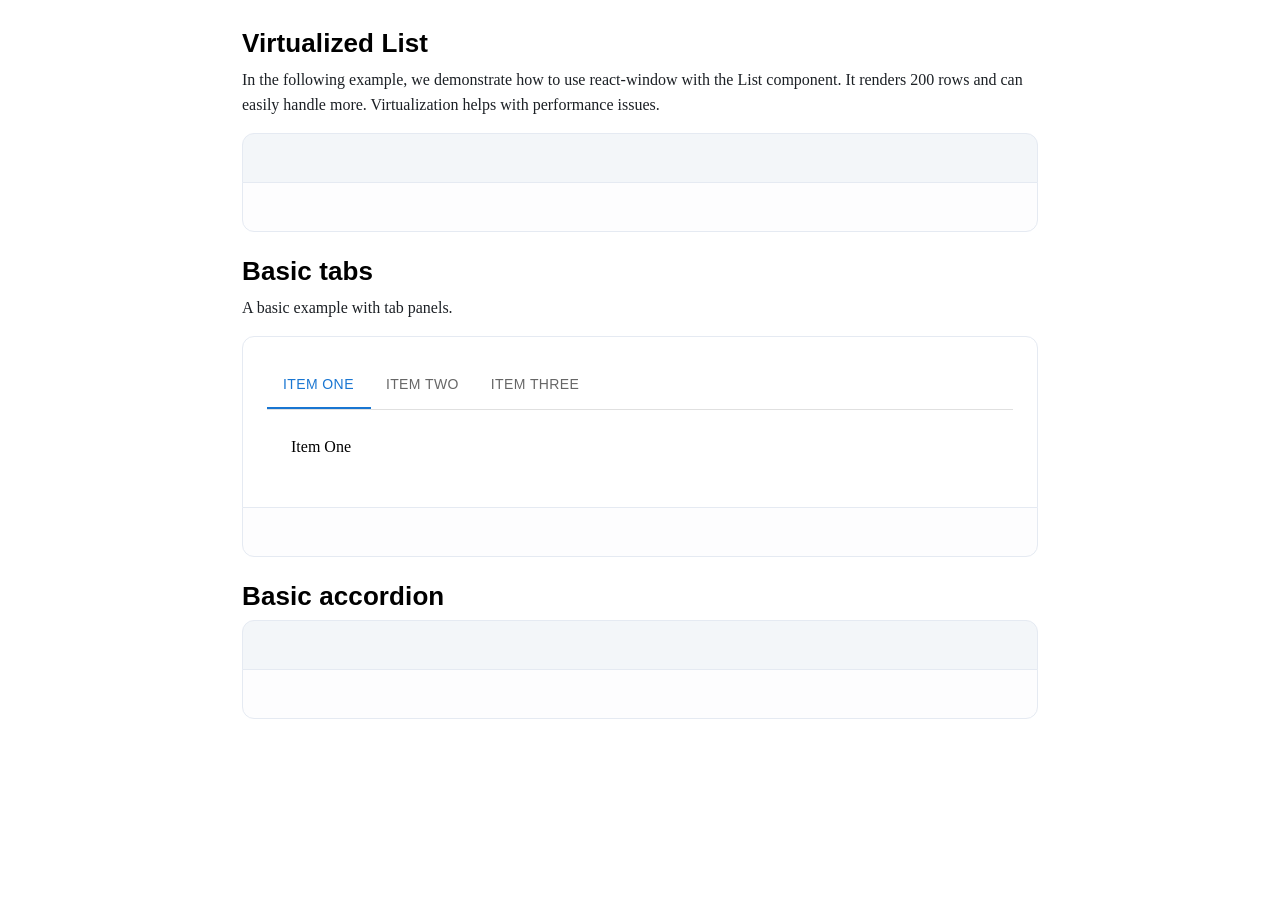
==== index.html @ a3762637 "v2/feat : Basic Tabs 개발" ====
<!DOCTYPE html>
<html>
  <head>
    <meta charset="UTF-8" />
    <meta name="viewport" content="width=device-width, initial-scale=1.0" />
    <title>MUI Clone</title>
    <link rel="stylesheet" href="./css/style.css" />
  </head>
  <body>
    <div class="layout">
      <!-- Virtualized List -->
      <div class="component-wrapper">
        <div class="component-header">
          <h2>Virtualized List</h2>
          <p>
            In the following example, we demonstrate how to use react-window
            with the List component. It renders 200 rows and can easily handle
            more. Virtualization helps with performance issues.
          </p>
        </div>
        <div class="component-contents"></div>
        <div class="component-footer"></div>
      </div>

      <!-- Basic Tabs -->
      <div class="component-wrapper" id="tabs">
        <div class="component-header">
          <h2>Basic tabs</h2>
          <p>A basic example with tab panels.</p>
        </div>
        <div class="component-contents">
          <div class="tab-wrapper">
            <div class="tab-header">
              <div class="tab-list" role="tab-list">
                <button
                  type="button"
                  class="tab selected-tab"
                  role="tab"
                  aria-selected="false"
                  id="tab-1"
                  aria-controls="tabpanel-1"
                >
                  Item One
                </button>
                <button
                  type="button"
                  class="tab"
                  role="tab"
                  aria-selected="false"
                  id="tab-2"
                  aria-controls="tabpanel-2"
                >
                  Item Two
                </button>
                <button
                  type="button"
                  class="tab"
                  role="tab"
                  aria-selected="false"
                  id="tab-3"
                  aria-controls="tabpanel-3"
                >
                  Item Three
                </button>
              </div>
              <span class="selected-underline" id="selected-underline"></span>
            </div>
            <div class="tabpanel-wrapper">
              <div class="tabpanel" id="tabpanel-1">
                <p>Item One</p>
              </div>
              <div class="tabpanel" id="tabpanel-2" hidden>
                <p>Item Two</p>
              </div>
              <div class="tabpanel" id="tabpanel-3" hidden>
                <p>Item Three</p>
              </div>
            </div>
          </div>
        </div>
        <div class="component-footer"></div>
      </div>

      <!-- Accordion -->
      <div class="component-wrapper">
        <div class="component-header">
          <h2>Basic accordion</h2>
        </div>
        <div class="component-contents"></div>
        <div class="component-footer"></div>
      </div>
    </div>
  </body>

  <script src="js/tab.js"></script>
  <script src="js/index.js"></script>
</html>
---- css/style.css ----
html,
body {
  padding: 0;
  margin: 0;
  width: 100%;
  height: auto;
}

.layout {
  width: auto;
  height: auto;
  display: grid;
  padding: 24px 242px;
  gap: 20px;
}

@media (max-width: 1200px) {
  .layout {
    padding: 24px 24px;
  }
}
.component-wrapper {
  line-height: 1.5625;
}

.component-header h2 {
  margin: 0;
  font-size: 1.625rem;
  line-height: 1.5;
  letter-spacing: 0.1px;
  font-weight: 600;
  margin: 0 0 4px;
  font-family: "General Sans", -apple-system, BlinkMacSystemFont, "Segoe UI", Roboto, "Helvetica Neue", Arial, sans-serif, "Apple Color Emoji", "Segoe UI Emoji", "Segoe UI Symbol";
}
.component-header p {
  margin: 0;
  color: #1c2025;
  margin-bottom: 16px;
}

.component-contents {
  position: relative;
  margin: auto;
  border-radius: 12px 12px 0 0;
  display: flex;
  justify-content: center;
  padding: 24px;
  background-color: #f3f6f9;
  border: 1px solid #e5eaf2;
}

.component-footer {
  border: 1px solid #e5eaf2;
  background-color: rgba(243, 246, 249, 0.2);
  border-radius: 0 0 12px 12px;
  margin-top: -1px;
  padding: 4px 8px;
  height: 40px;
}

#tabs .component-contents {
  background-color: white;
  justify-content: flex-start;
}
#tabs .tab-wrapper {
  width: 100%;
}
#tabs .tab-header {
  position: relative;
  display: inline-block;
  flex: 1 1 auto;
  white-space: nowrap;
  width: 100%;
  border-bottom: 1px solid;
  border-color: rgba(0, 0, 0, 0.12);
}
#tabs .tab-list {
  display: flex;
}
#tabs .tab {
  display: inline-flex;
  align-items: center;
  justify-content: center;
  box-sizing: border-box;
  outline: none;
  border: 0;
  margin: 0;
  border-radius: 0;
  background-color: transparent;
  -webkit-user-select: none;
     -moz-user-select: none;
          user-select: none;
  max-width: 360px;
  min-width: 90px;
  position: relative;
  min-height: 48px;
  padding: 12px 16px;
  text-align: center;
  overflow: hidden;
  white-space: normal;
  font-family: "General Sans", -apple-system, BlinkMacSystemFont, "Segoe UI", Roboto, "Helvetica Neue", Arial, sans-serif, "Apple Color Emoji", "Segoe UI Emoji", "Segoe UI Symbol";
  font-weight: 500;
  font-size: 0.875rem;
  line-height: 1.25;
  letter-spacing: 0.02857em;
  white-space: normal;
  text-transform: uppercase;
  flex-direction: column;
  flex-shrink: 0;
  color: rgba(0, 0, 0, 0.6);
  cursor: pointer;
}
#tabs .tab.selected-tab {
  color: #1976d2;
}
#tabs .selected-underline {
  position: absolute;
  height: 2px;
  bottom: 0;
  width: 100%;
  transition: all 300ms cubic-bezier(0.4, 0, 0.2, 1) 0ms;
  background-color: #1976d2;
  left: 0;
  width: 104px;
}
#tabs .tabpanel-wrapper .tabpanel {
  padding: 24px;
}
#tabs .tabpanel-wrapper p {
  margin: 0;
  padding: 0;
}/*# sourceMappingURL=style.css.map */
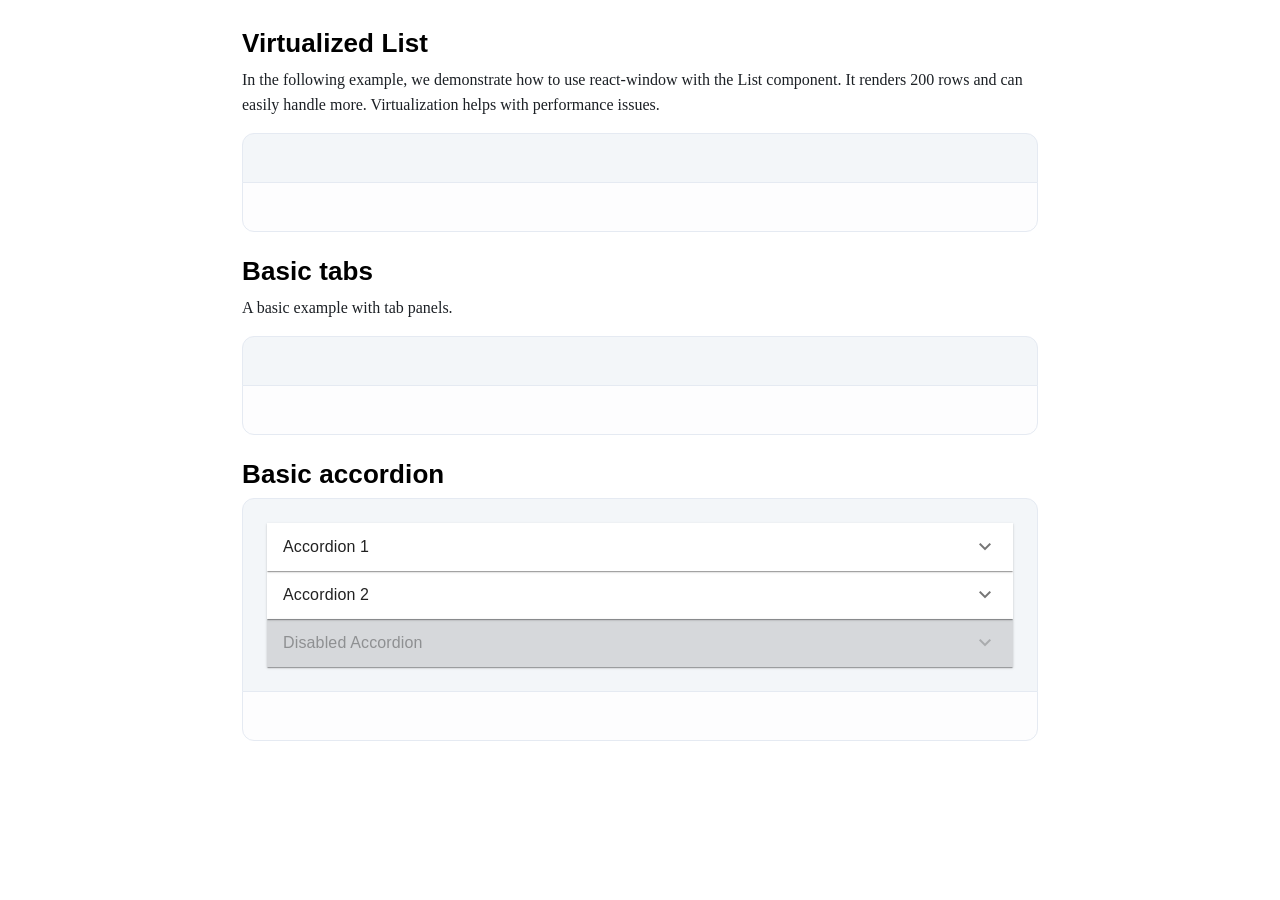
==== commit ef26df9e: "v2/feat : Basic Accordion UI 개발" ====
--- a/index.html
+++ b/index.html
@@ -5,6 +5,10 @@
     <meta name="viewport" content="width=device-width, initial-scale=1.0" />
     <title>MUI Clone</title>
     <link rel="stylesheet" href="./css/style.css" />
+    <link
+      rel="stylesheet"
+      href="https://fonts.googleapis.com/css2?family=Material+Symbols+Outlined:opsz,wght,FILL,GRAD@24,400,0,0"
+    />
   </head>
   <body>
     <div class="layout">
@@ -23,61 +27,12 @@
       </div>
 
       <!-- Basic Tabs -->
-      <div class="component-wrapper" id="tabs">
+      <div class="component-wrapper">
         <div class="component-header">
           <h2>Basic tabs</h2>
           <p>A basic example with tab panels.</p>
         </div>
-        <div class="component-contents">
-          <div class="tab-wrapper">
-            <div class="tab-header">
-              <div class="tab-list" role="tab-list">
-                <button
-                  type="button"
-                  class="tab selected-tab"
-                  role="tab"
-                  aria-selected="false"
-                  id="tab-1"
-                  aria-controls="tabpanel-1"
-                >
-                  Item One
-                </button>
-                <button
-                  type="button"
-                  class="tab"
-                  role="tab"
-                  aria-selected="false"
-                  id="tab-2"
-                  aria-controls="tabpanel-2"
-                >
-                  Item Two
-                </button>
-                <button
-                  type="button"
-                  class="tab"
-                  role="tab"
-                  aria-selected="false"
-                  id="tab-3"
-                  aria-controls="tabpanel-3"
-                >
-                  Item Three
-                </button>
-              </div>
-              <span class="selected-underline" id="selected-underline"></span>
-            </div>
-            <div class="tabpanel-wrapper">
-              <div class="tabpanel" id="tabpanel-1">
-                <p>Item One</p>
-              </div>
-              <div class="tabpanel" id="tabpanel-2" hidden>
-                <p>Item Two</p>
-              </div>
-              <div class="tabpanel" id="tabpanel-3" hidden>
-                <p>Item Three</p>
-              </div>
-            </div>
-          </div>
-        </div>
+        <div class="component-contents"></div>
         <div class="component-footer"></div>
       </div>
 
@@ -86,12 +41,93 @@
         <div class="component-header">
           <h2>Basic accordion</h2>
         </div>
-        <div class="component-contents"></div>
+        <div class="component-contents">
+          <div class="accordion-wrapper">
+            <!-- Accordion 1 -->
+            <div class="accordion-component">
+              <div
+                class="accordion-button"
+                aria-expanded="false"
+                role="button"
+                id="accordion-button"
+                onclick="toggleAccordion(event)"
+              >
+                <div class="accordion-name">
+                  <p>Accordion 1</p>
+                </div>
+                <div class="icon-wrapper">
+                  <span class="material-symbols-outlined"> expand_more </span>
+                </div>
+              </div>
+              <div class="accordion-panel">
+                <div>
+                  <div class="accordion-panel-text">
+                    Lorem ipsum dolor sit amet, consectetur adipiscing elit.
+                    Suspendisse malesuada lacus ex, sit amet blandit leo
+                    lobortis eget.
+                  </div>
+                </div>
+              </div>
+            </div>
+            <!-- Accordion 2 -->
+            <div class="accordion-component">
+              <div
+                class="accordion-button"
+                aria-expanded="false"
+                role="button"
+                id="accordion-button"
+                onclick="toggleAccordion(event)"
+              >
+                <div class="accordion-name">
+                  <p>Accordion 2</p>
+                </div>
+                <div class="icon-wrapper">
+                  <span class="material-symbols-outlined"> expand_more </span>
+                </div>
+              </div>
+              <div class="accordion-panel">
+                <div>
+                  <div class="accordion-panel-text">
+                    Lorem ipsum dolor sit amet, consectetur adipiscing elit.
+                    Suspendisse malesuada lacus ex, sit amet blandit leo
+                    lobortis eget.
+                  </div>
+                </div>
+              </div>
+            </div>
+            <!-- Accordion 3 -->
+            <div class="accordion-component disabled">
+              <div
+                class="accordion-button disabled"
+                aria-expanded="false"
+                role="button"
+                id="accordion-button"
+                onclick="toggleAccordion(event)"
+              >
+                <div class="accordion-name">
+                  <p>Disabled Accordion</p>
+                </div>
+                <div class="icon-wrapper">
+                  <span class="material-symbols-outlined"> expand_more </span>
+                </div>
+              </div>
+              <div class="accordion-panel">
+                <div>
+                  <div class="accordion-panel-text">
+                    Lorem ipsum dolor sit amet, consectetur adipiscing elit.
+                    Suspendisse malesuada lacus ex, sit amet blandit leo
+                    lobortis eget.
+                  </div>
+                </div>
+              </div>
+            </div>
+          </div>
+        </div>
         <div class="component-footer"></div>
       </div>
     </div>
   </body>
 
-  <script src="js/tab.js"></script>
   <script src="js/index.js"></script>
+  <script src="js/accordion.js"></script>
 </html>
--- a/css/style.css
+++ b/css/style.css
@@ -58,75 +58,98 @@
   height: 40px;
 }
 
-#tabs .component-contents {
-  background-color: white;
-  justify-content: flex-start;
-}
-#tabs .tab-wrapper {
+.accordion-wrapper {
   width: 100%;
 }
-#tabs .tab-header {
+
+.accordion-component {
+  background-color: #fff;
+  color: rgba(0, 0, 0, 0.87);
+  box-shadow: 0px 2px 1px -1px rgba(0, 0, 0, 0.2), 0px 1px 1px 0px rgba(0, 0, 0, 0.14), 0px 1px 3px 0px rgba(0, 0, 0, 0.12);
   position: relative;
-  display: inline-block;
-  flex: 1 1 auto;
-  white-space: nowrap;
-  width: 100%;
-  border-bottom: 1px solid;
-  border-color: rgba(0, 0, 0, 0.12);
+  transition: margin 150ms cubic-bezier(0.4, 0, 0.2, 1) 0ms;
+  overflow-anchor: none;
+  border-radius: 0;
 }
-#tabs .tab-list {
-  display: flex;
+.accordion-component:first-of-type {
+  z-index: 100;
 }
-#tabs .tab {
-  display: inline-flex;
+.accordion-component.is-opened {
+  margin: 16px 0;
+}
+.accordion-component.is-opened:first-of-type {
+  margin-top: 0;
+}
+.accordion-component.is-opened .accordion-button {
+  min-height: 64px;
+}
+.accordion-component.is-opened .accordion-panel {
+  grid-template-rows: 1fr;
+}
+.accordion-component.is-opened .icon-wrapper {
+  transform: rotate(180deg);
+}
+.accordion-component.disabled {
+  background-color: rgba(0, 0, 0, 0.12);
+}
+.accordion-component .accordion-button {
   align-items: center;
   justify-content: center;
   box-sizing: border-box;
-  outline: none;
-  border: 0;
-  margin: 0;
-  border-radius: 0;
   background-color: transparent;
+  min-height: 46px;
+  cursor: pointer;
   -webkit-user-select: none;
      -moz-user-select: none;
           user-select: none;
-  max-width: 360px;
-  min-width: 90px;
-  position: relative;
-  min-height: 48px;
-  padding: 12px 16px;
-  text-align: center;
+  color: inhref;
+  text-decoration: none;
+  display: flex;
+  padding: 0px 16px;
+  transition: min-height 150ms cubic-bezier(0.4, 0, 0.2, 1) 0ms, background-color 150ms cubic-bezier(0.4, 0, 0.2, 1) 0ms;
+}
+.accordion-component .accordion-button:first-of-type {
+  border-top-left-radius: 4px;
+  border-top-right-radius: 4px;
+}
+.accordion-component .accordion-button:last-of-type {
+  border-bottom-left-radius: 4px;
+  border-bottom-right-radius: 4px;
+}
+.accordion-component .accordion-button.disabled {
+  pointer-events: none;
+  cursor: default;
+  opacity: 0.38;
+}
+.accordion-component .accordion-name {
+  display: flex;
+  flex-grow: 1;
+  margin: 12px 0;
+  transition: margin 150ms cubic-bezier(0.4, 0, 0.2, 1) 0ms;
+}
+.accordion-component p {
+  margin: 0;
+  font-family: "Roboto", "Helvetica", "Arial", sans-serif;
+  font-weight: 400;
+  font-size: 1rem;
+  line-height: 1.5;
+  letter-spacing: 0.00938em;
+}
+.accordion-component .icon-wrapper {
+  display: flex;
+  color: rgba(0, 0, 0, 0.54);
+  transform: rotate(0deg);
+  font-size: 15rem;
+  transition: transform 150ms cubic-bezier(0.4, 0, 0.2, 1) 0ms;
+}
+.accordion-component .accordion-panel {
+  display: grid;
+  grid-template-rows: 0fr;
+  transition: grid-template-rows 300ms;
+}
+.accordion-component .accordion-panel > div {
   overflow: hidden;
-  white-space: normal;
-  font-family: "General Sans", -apple-system, BlinkMacSystemFont, "Segoe UI", Roboto, "Helvetica Neue", Arial, sans-serif, "Apple Color Emoji", "Segoe UI Emoji", "Segoe UI Symbol";
-  font-weight: 500;
-  font-size: 0.875rem;
-  line-height: 1.25;
-  letter-spacing: 0.02857em;
-  white-space: normal;
-  text-transform: uppercase;
-  flex-direction: column;
-  flex-shrink: 0;
-  color: rgba(0, 0, 0, 0.6);
-  cursor: pointer;
 }
-#tabs .tab.selected-tab {
-  color: #1976d2;
-}
-#tabs .selected-underline {
-  position: absolute;
-  height: 2px;
-  bottom: 0;
-  width: 100%;
-  transition: all 300ms cubic-bezier(0.4, 0, 0.2, 1) 0ms;
-  background-color: #1976d2;
-  left: 0;
-  width: 104px;
-}
-#tabs .tabpanel-wrapper .tabpanel {
-  padding: 24px;
-}
-#tabs .tabpanel-wrapper p {
-  margin: 0;
-  padding: 0;
+.accordion-component .accordion-panel .accordion-panel-text {
+  padding: 8px 16px 16px;
 }/*# sourceMappingURL=style.css.map */
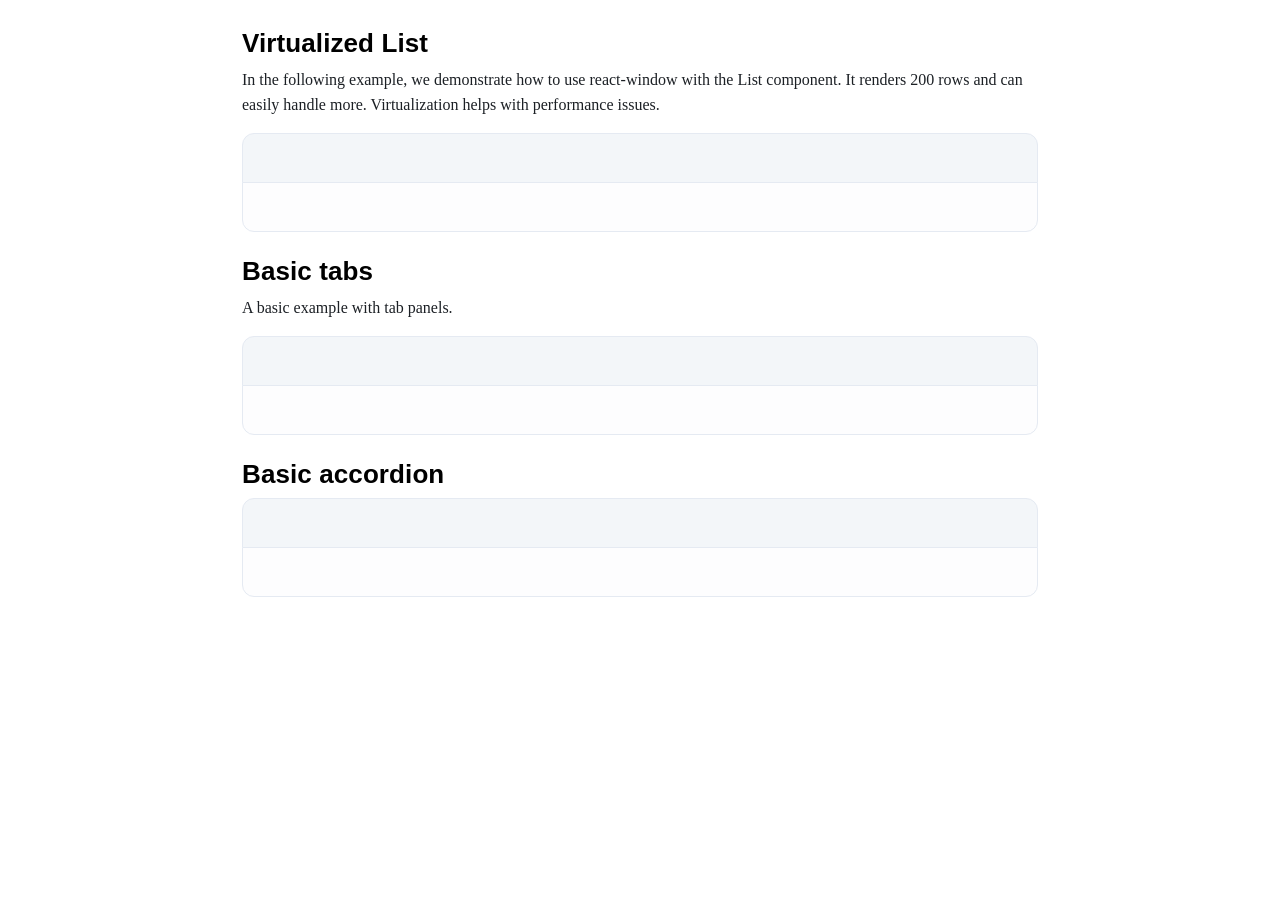
==== commit 7264a265: "v2/chore : normalize css 적용" ====
--- a/index.html
+++ b/index.html
@@ -4,11 +4,8 @@
     <meta charset="UTF-8" />
     <meta name="viewport" content="width=device-width, initial-scale=1.0" />
     <title>MUI Clone</title>
+    <link rel="stylesheet" href="./css/normalize.css" />
     <link rel="stylesheet" href="./css/style.css" />
-    <link
-      rel="stylesheet"
-      href="https://fonts.googleapis.com/css2?family=Material+Symbols+Outlined:opsz,wght,FILL,GRAD@24,400,0,0"
-    />
   </head>
   <body>
     <div class="layout">
@@ -41,93 +38,11 @@
         <div class="component-header">
           <h2>Basic accordion</h2>
         </div>
-        <div class="component-contents">
-          <div class="accordion-wrapper">
-            <!-- Accordion 1 -->
-            <div class="accordion-component">
-              <div
-                class="accordion-button"
-                aria-expanded="false"
-                role="button"
-                id="accordion-button"
-                onclick="toggleAccordion(event)"
-              >
-                <div class="accordion-name">
-                  <p>Accordion 1</p>
-                </div>
-                <div class="icon-wrapper">
-                  <span class="material-symbols-outlined"> expand_more </span>
-                </div>
-              </div>
-              <div class="accordion-panel">
-                <div>
-                  <div class="accordion-panel-text">
-                    Lorem ipsum dolor sit amet, consectetur adipiscing elit.
-                    Suspendisse malesuada lacus ex, sit amet blandit leo
-                    lobortis eget.
-                  </div>
-                </div>
-              </div>
-            </div>
-            <!-- Accordion 2 -->
-            <div class="accordion-component">
-              <div
-                class="accordion-button"
-                aria-expanded="false"
-                role="button"
-                id="accordion-button"
-                onclick="toggleAccordion(event)"
-              >
-                <div class="accordion-name">
-                  <p>Accordion 2</p>
-                </div>
-                <div class="icon-wrapper">
-                  <span class="material-symbols-outlined"> expand_more </span>
-                </div>
-              </div>
-              <div class="accordion-panel">
-                <div>
-                  <div class="accordion-panel-text">
-                    Lorem ipsum dolor sit amet, consectetur adipiscing elit.
-                    Suspendisse malesuada lacus ex, sit amet blandit leo
-                    lobortis eget.
-                  </div>
-                </div>
-              </div>
-            </div>
-            <!-- Accordion 3 -->
-            <div class="accordion-component disabled">
-              <div
-                class="accordion-button disabled"
-                aria-expanded="false"
-                role="button"
-                id="accordion-button"
-                onclick="toggleAccordion(event)"
-              >
-                <div class="accordion-name">
-                  <p>Disabled Accordion</p>
-                </div>
-                <div class="icon-wrapper">
-                  <span class="material-symbols-outlined"> expand_more </span>
-                </div>
-              </div>
-              <div class="accordion-panel">
-                <div>
-                  <div class="accordion-panel-text">
-                    Lorem ipsum dolor sit amet, consectetur adipiscing elit.
-                    Suspendisse malesuada lacus ex, sit amet blandit leo
-                    lobortis eget.
-                  </div>
-                </div>
-              </div>
-            </div>
-          </div>
-        </div>
+        <div class="component-contents"></div>
         <div class="component-footer"></div>
       </div>
     </div>
   </body>
 
   <script src="js/index.js"></script>
-  <script src="js/accordion.js"></script>
 </html>
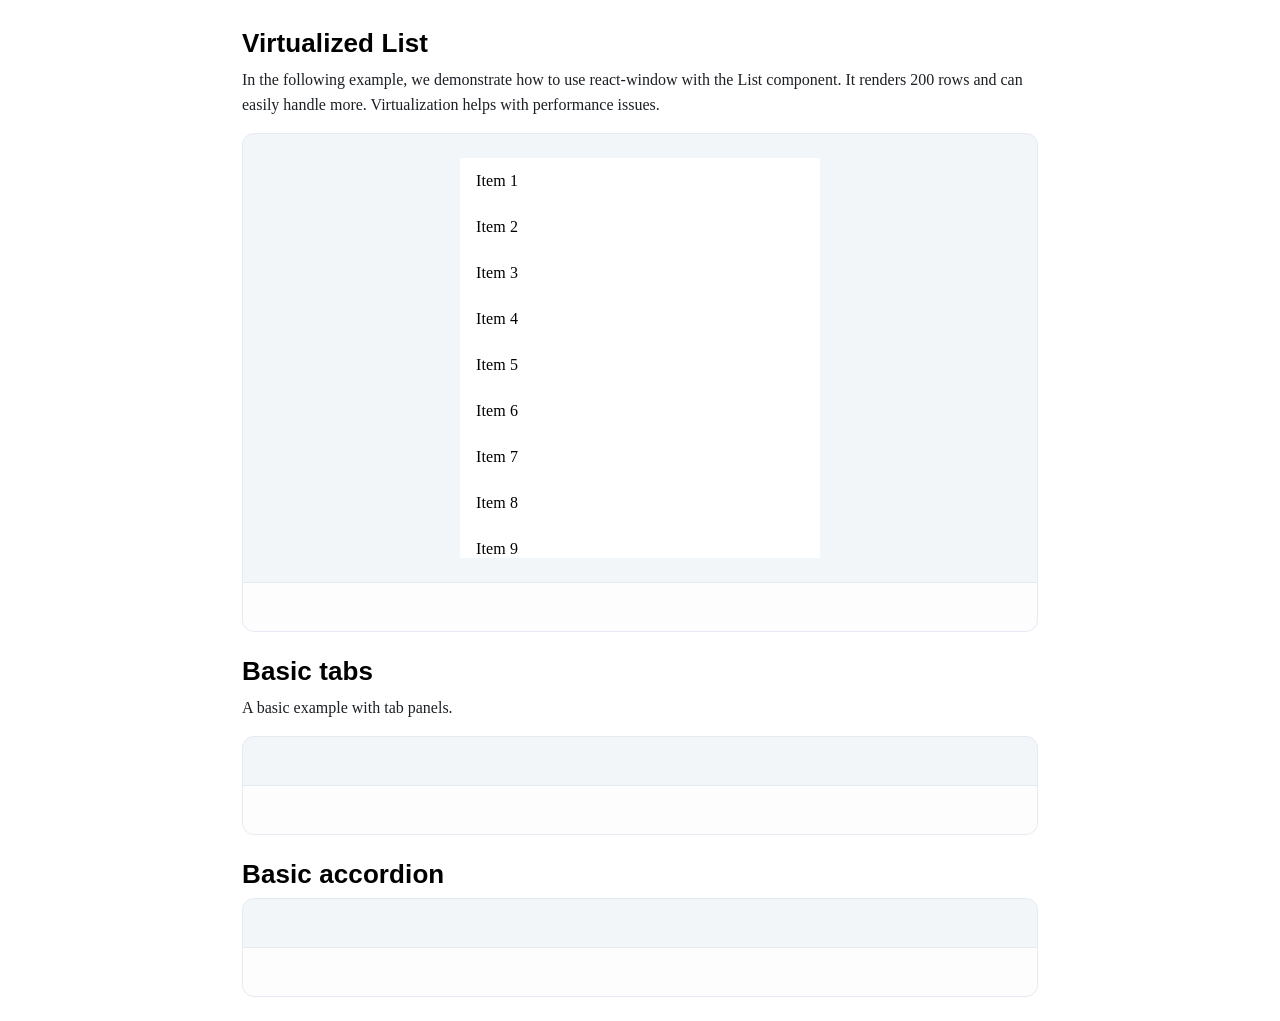
==== commit 4cdd7500: "Merge branch 'v2/feature/virtualized-list' into develop" ====
--- a/index.html
+++ b/index.html
@@ -19,7 +19,11 @@
             more. Virtualization helps with performance issues.
           </p>
         </div>
-        <div class="component-contents"></div>
+        <div class="component-contents">
+          <div class="list-wrapper">
+            <div class="list-component"></div>
+          </div>
+        </div>
         <div class="component-footer"></div>
       </div>
 
@@ -45,4 +49,5 @@
   </body>
 
   <script src="js/index.js"></script>
+  <script src="js/list.js"></script>
 </html>
--- a/css/style.css
+++ b/css/style.css
@@ -48,6 +48,50 @@
   background-color: #f3f6f9;
   border: 1px solid #e5eaf2;
 }
+.component-contents .list-wrapper {
+  width: 100%;
+  height: 400px;
+  max-width: 360px;
+  overflow-y: auto;
+  overflow-x: hidden;
+  background-color: #fff;
+}
+.component-contents .list-component {
+  position: relative;
+  width: auto;
+  height: 9200px;
+}
+.component-contents .list-component .list-row-wrapper {
+  position: absolute;
+  left: 0px;
+  top: 0px;
+  height: 46px;
+  width: 100%;
+  cursor: pointer;
+  -webkit-user-select: none;
+     -moz-user-select: none;
+          user-select: none;
+}
+.component-contents .list-component .list-row {
+  position: relative;
+  width: auto;
+  height: 46px;
+  margin: 0;
+  font-weight: 400;
+  font-size: 1rem;
+  line-height: 1.5;
+  display: flex;
+  flex-direction: column;
+  justify-content: center;
+  padding-left: 16px;
+  padding-right: 16px;
+  letter-spacing: 0.00938em;
+  z-index: 100;
+  opacity: 100%;
+}
+.component-contents .list-component .list-row:hover {
+  background-color: #f4f4f4;
+}
 
 .component-footer {
   border: 1px solid #e5eaf2;
@@ -58,98 +102,26 @@
   height: 40px;
 }
 
-.accordion-wrapper {
-  width: 100%;
+@keyframes materialRipple {
+  0% {
+    transform: translate(-50%, -50%) scale(1);
+  }
+  100% {
+    transform: translate(-50%, -50%) scale(var(--material-scale));
+    opacity: 0%;
+  }
+}
+.material-ripple {
+  position: relative;
+  overflow: hidden;
+  color: #000;
+  text-decoration: none;
 }
 
-.accordion-component {
-  background-color: #fff;
-  color: rgba(0, 0, 0, 0.87);
-  box-shadow: 0px 2px 1px -1px rgba(0, 0, 0, 0.2), 0px 1px 1px 0px rgba(0, 0, 0, 0.14), 0px 1px 3px 0px rgba(0, 0, 0, 0.12);
-  position: relative;
-  transition: margin 150ms cubic-bezier(0.4, 0, 0.2, 1) 0ms;
-  overflow-anchor: none;
-  border-radius: 0;
-}
-.accordion-component:first-of-type {
-  z-index: 100;
-}
-.accordion-component.is-opened {
-  margin: 16px 0;
-}
-.accordion-component.is-opened:first-of-type {
-  margin-top: 0;
-}
-.accordion-component.is-opened .accordion-button {
-  min-height: 64px;
-}
-.accordion-component.is-opened .accordion-panel {
-  grid-template-rows: 1fr;
-}
-.accordion-component.is-opened .icon-wrapper {
-  transform: rotate(180deg);
-}
-.accordion-component.disabled {
-  background-color: rgba(0, 0, 0, 0.12);
-}
-.accordion-component .accordion-button {
-  align-items: center;
-  justify-content: center;
-  box-sizing: border-box;
-  background-color: transparent;
-  min-height: 46px;
-  cursor: pointer;
-  -webkit-user-select: none;
-     -moz-user-select: none;
-          user-select: none;
-  color: inhref;
-  text-decoration: none;
-  display: flex;
-  padding: 0px 16px;
-  transition: min-height 150ms cubic-bezier(0.4, 0, 0.2, 1) 0ms, background-color 150ms cubic-bezier(0.4, 0, 0.2, 1) 0ms;
-}
-.accordion-component .accordion-button:first-of-type {
-  border-top-left-radius: 4px;
-  border-top-right-radius: 4px;
-}
-.accordion-component .accordion-button:last-of-type {
-  border-bottom-left-radius: 4px;
-  border-bottom-right-radius: 4px;
-}
-.accordion-component .accordion-button.disabled {
-  pointer-events: none;
-  cursor: default;
-  opacity: 0.38;
-}
-.accordion-component .accordion-name {
-  display: flex;
-  flex-grow: 1;
-  margin: 12px 0;
-  transition: margin 150ms cubic-bezier(0.4, 0, 0.2, 1) 0ms;
-}
-.accordion-component p {
-  margin: 0;
-  font-family: "Roboto", "Helvetica", "Arial", sans-serif;
-  font-weight: 400;
-  font-size: 1rem;
-  line-height: 1.5;
-  letter-spacing: 0.00938em;
-}
-.accordion-component .icon-wrapper {
-  display: flex;
-  color: rgba(0, 0, 0, 0.54);
-  transform: rotate(0deg);
-  font-size: 15rem;
-  transition: transform 150ms cubic-bezier(0.4, 0, 0.2, 1) 0ms;
-}
-.accordion-component .accordion-panel {
-  display: grid;
-  grid-template-rows: 0fr;
-  transition: grid-template-rows 300ms;
-}
-.accordion-component .accordion-panel > div {
-  overflow: hidden;
-}
-.accordion-component .accordion-panel .accordion-panel-text {
-  padding: 8px 16px 16px;
+.material-ripple .animate {
+  width: 2px;
+  height: 2px;
+  position: absolute;
+  border-radius: 50%;
+  animation: materialRipple 0.5s linear;
 }/*# sourceMappingURL=style.css.map */
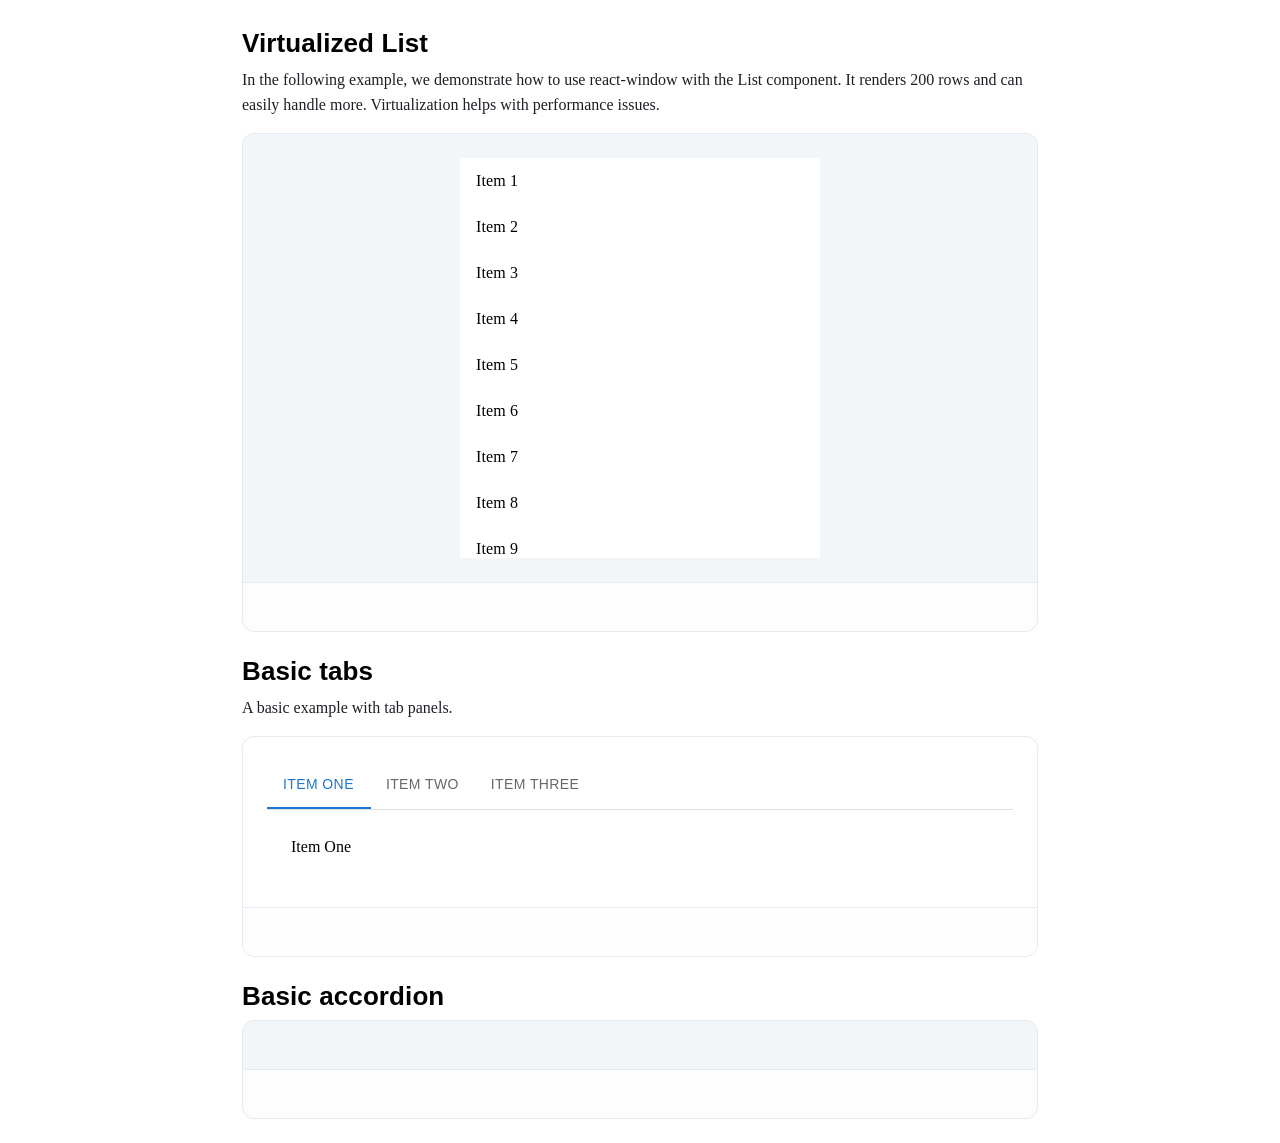
==== commit d0972205: "Merge branch 'v2/feature/basic-tabs' into develop" ====
--- a/index.html
+++ b/index.html
@@ -28,12 +28,64 @@
       </div>
 
       <!-- Basic Tabs -->
-      <div class="component-wrapper">
+      <div class="component-wrapper" id="tabs">
         <div class="component-header">
           <h2>Basic tabs</h2>
           <p>A basic example with tab panels.</p>
         </div>
-        <div class="component-contents"></div>
+        <div class="component-contents">
+          <div class="tab-wrapper">
+            <div class="tab-header">
+              <div class="tab-list" role="tab-list">
+                <button
+                  type="button"
+                  class="tab material-ripple selected-tab"
+                  role="tab"
+                  aria-selected="false"
+                  data-color="BDD3F2"
+                  id="tab-1"
+                  aria-controls="tabpanel-1"
+                >
+                  Item One
+                </button>
+                <button
+                  type="button"
+                  class="tab material-ripple"
+                  role="tab"
+                  aria-selected="false"
+                  data-color="BDD3F2"
+                  id="tab-2"
+                  aria-controls="tabpanel-2"
+                >
+                  Item Two
+                </button>
+                <button
+                  type="button"
+                  class="tab material-ripple"
+                  role="tab"
+                  aria-selected="false"
+                  data-color="BDD3F2"
+                  id="tab-3"
+                  aria-controls="tabpanel-3"
+                >
+                  Item Three
+                </button>
+              </div>
+              <span class="selected-underline" id="selected-underline"></span>
+            </div>
+            <div class="tabpanel-wrapper">
+              <div class="tabpanel" id="tabpanel-1">
+                <p>Item One</p>
+              </div>
+              <div class="tabpanel" id="tabpanel-2" hidden>
+                <p>Item Two</p>
+              </div>
+              <div class="tabpanel" id="tabpanel-3" hidden>
+                <p>Item Three</p>
+              </div>
+            </div>
+          </div>
+        </div>
         <div class="component-footer"></div>
       </div>
 
@@ -48,6 +100,7 @@
     </div>
   </body>
 
+  <script src="js/tab.js"></script>
   <script src="js/index.js"></script>
   <script src="js/list.js"></script>
 </html>
--- a/css/style.css
+++ b/css/style.css
@@ -102,6 +102,79 @@
   height: 40px;
 }
 
+#tabs .component-contents {
+  background-color: white;
+  justify-content: flex-start;
+}
+#tabs .tab-wrapper {
+  width: 100%;
+}
+#tabs .tab-header {
+  position: relative;
+  display: inline-block;
+  flex: 1 1 auto;
+  white-space: nowrap;
+  width: 100%;
+  border-bottom: 1px solid;
+  border-color: rgba(0, 0, 0, 0.12);
+}
+#tabs .tab-list {
+  display: flex;
+}
+#tabs .tab {
+  display: inline-flex;
+  align-items: center;
+  justify-content: center;
+  box-sizing: border-box;
+  outline: none;
+  border: 0;
+  margin: 0;
+  border-radius: 0;
+  background-color: transparent;
+  -webkit-user-select: none;
+     -moz-user-select: none;
+          user-select: none;
+  max-width: 360px;
+  min-width: 90px;
+  position: relative;
+  min-height: 48px;
+  padding: 12px 16px;
+  text-align: center;
+  overflow: hidden;
+  white-space: normal;
+  font-family: "General Sans", -apple-system, BlinkMacSystemFont, "Segoe UI", Roboto, "Helvetica Neue", Arial, sans-serif, "Apple Color Emoji", "Segoe UI Emoji", "Segoe UI Symbol";
+  font-weight: 500;
+  font-size: 0.875rem;
+  line-height: 1.25;
+  letter-spacing: 0.02857em;
+  white-space: normal;
+  text-transform: uppercase;
+  flex-direction: column;
+  flex-shrink: 0;
+  color: rgba(0, 0, 0, 0.6);
+  cursor: pointer;
+}
+#tabs .tab.selected-tab {
+  color: #1976d2;
+}
+#tabs .selected-underline {
+  position: absolute;
+  height: 2px;
+  bottom: 0;
+  width: 100%;
+  transition: all 300ms cubic-bezier(0.4, 0, 0.2, 1) 0ms;
+  background-color: #1976d2;
+  left: 0;
+  width: 104px;
+}
+#tabs .tabpanel-wrapper .tabpanel {
+  padding: 24px;
+}
+#tabs .tabpanel-wrapper p {
+  margin: 0;
+  padding: 0;
+}
+
 @keyframes materialRipple {
   0% {
     transform: translate(-50%, -50%) scale(1);
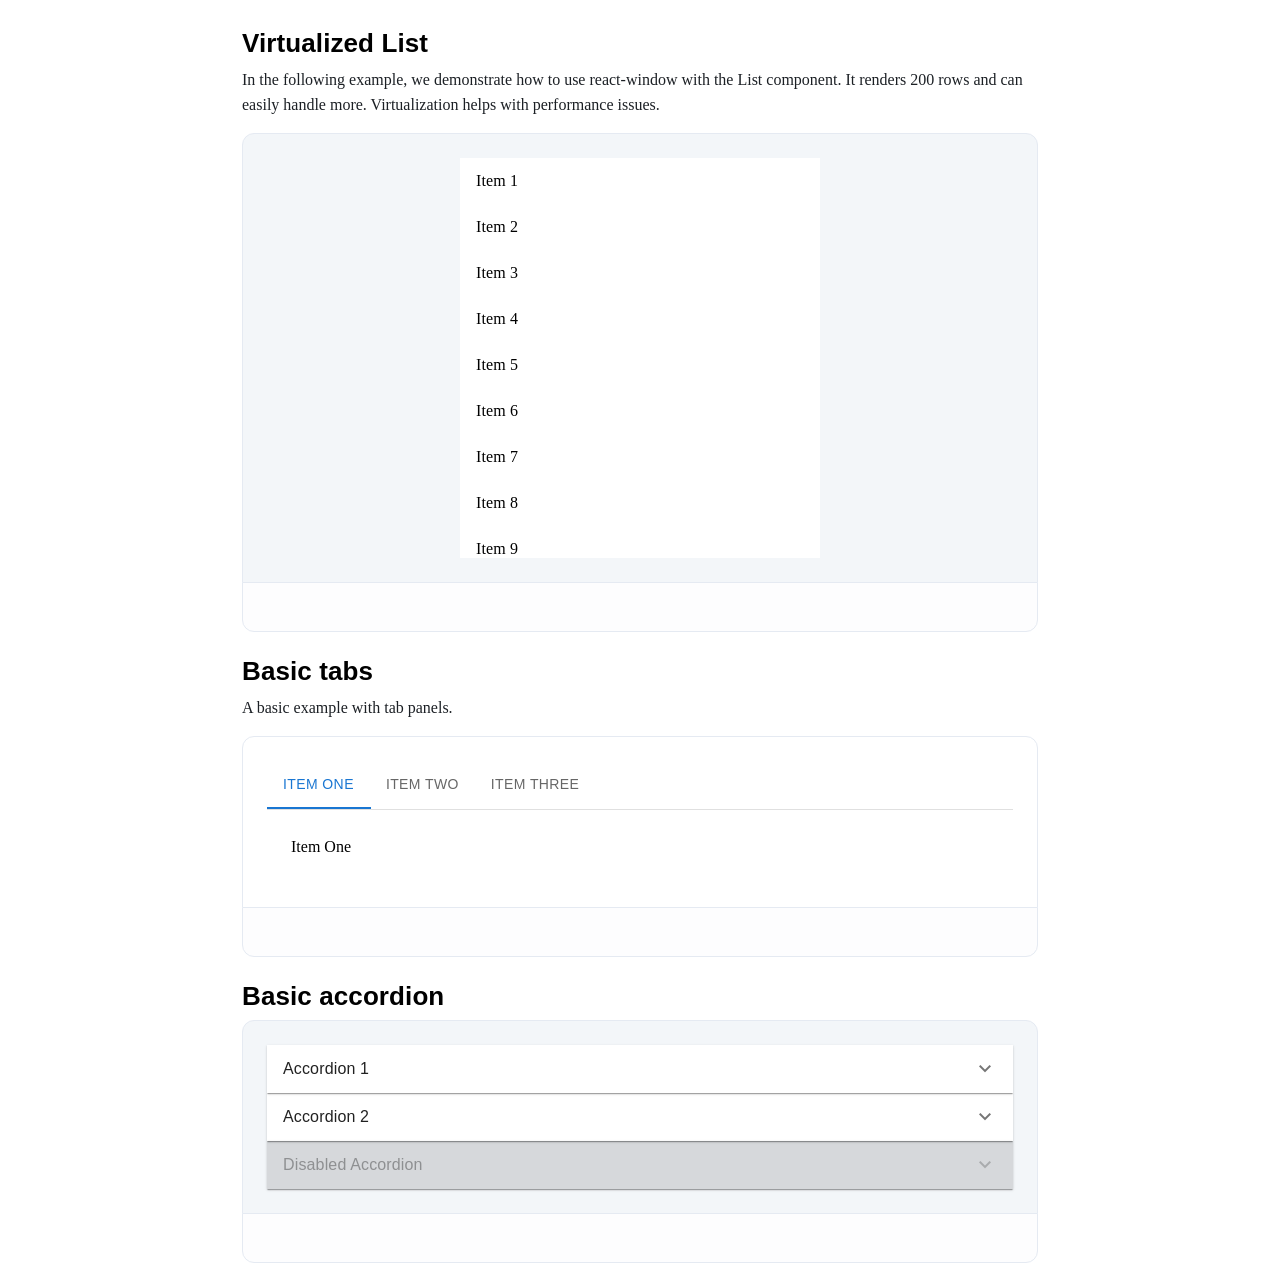
==== commit 3f60b0c5: "Merge branch 'v2/feature/basic-accordion' into develop" ====
--- a/index.html
+++ b/index.html
@@ -6,6 +6,10 @@
     <title>MUI Clone</title>
     <link rel="stylesheet" href="./css/normalize.css" />
     <link rel="stylesheet" href="./css/style.css" />
+    <link
+      rel="stylesheet"
+      href="https://fonts.googleapis.com/css2?family=Material+Symbols+Outlined:opsz,wght,FILL,GRAD@24,400,0,0"
+    />
   </head>
   <body>
     <div class="layout">
@@ -94,13 +98,95 @@
         <div class="component-header">
           <h2>Basic accordion</h2>
         </div>
-        <div class="component-contents"></div>
+        <div class="component-contents">
+          <div class="accordion-wrapper">
+            <!-- Accordion 1 -->
+            <div class="accordion-component">
+              <div
+                class="accordion-button"
+                aria-expanded="false"
+                role="button"
+                id="accordion-button"
+                onclick="toggleAccordion(event)"
+              >
+                <div class="accordion-name">
+                  <p>Accordion 1</p>
+                </div>
+                <div class="icon-wrapper">
+                  <span class="material-symbols-outlined"> expand_more </span>
+                </div>
+              </div>
+              <div class="accordion-panel">
+                <div>
+                  <div class="accordion-panel-text">
+                    Lorem ipsum dolor sit amet, consectetur adipiscing elit.
+                    Suspendisse malesuada lacus ex, sit amet blandit leo
+                    lobortis eget.
+                  </div>
+                </div>
+              </div>
+            </div>
+            <!-- Accordion 2 -->
+            <div class="accordion-component">
+              <div
+                class="accordion-button"
+                aria-expanded="false"
+                role="button"
+                id="accordion-button"
+                onclick="toggleAccordion(event)"
+              >
+                <div class="accordion-name">
+                  <p>Accordion 2</p>
+                </div>
+                <div class="icon-wrapper">
+                  <span class="material-symbols-outlined"> expand_more </span>
+                </div>
+              </div>
+              <div class="accordion-panel">
+                <div>
+                  <div class="accordion-panel-text">
+                    Lorem ipsum dolor sit amet, consectetur adipiscing elit.
+                    Suspendisse malesuada lacus ex, sit amet blandit leo
+                    lobortis eget.
+                  </div>
+                </div>
+              </div>
+            </div>
+            <!-- Accordion 3 -->
+            <div class="accordion-component disabled">
+              <div
+                class="accordion-button disabled"
+                aria-expanded="false"
+                role="button"
+                id="accordion-button"
+                onclick="toggleAccordion(event)"
+              >
+                <div class="accordion-name">
+                  <p>Disabled Accordion</p>
+                </div>
+                <div class="icon-wrapper">
+                  <span class="material-symbols-outlined"> expand_more </span>
+                </div>
+              </div>
+              <div class="accordion-panel">
+                <div>
+                  <div class="accordion-panel-text">
+                    Lorem ipsum dolor sit amet, consectetur adipiscing elit.
+                    Suspendisse malesuada lacus ex, sit amet blandit leo
+                    lobortis eget.
+                  </div>
+                </div>
+              </div>
+            </div>
+          </div>
+        </div>
         <div class="component-footer"></div>
       </div>
     </div>
   </body>
 
-  <script src="js/tab.js"></script>
   <script src="js/index.js"></script>
   <script src="js/list.js"></script>
+  <script src="js/tab.js"></script>
+  <script src="js/accordion.js"></script>
 </html>
--- a/css/style.css
+++ b/css/style.css
@@ -197,4 +197,100 @@
   position: absolute;
   border-radius: 50%;
   animation: materialRipple 0.5s linear;
+}
+
+.accordion-wrapper {
+  width: 100%;
+}
+
+.accordion-component {
+  background-color: #fff;
+  color: rgba(0, 0, 0, 0.87);
+  box-shadow: 0px 2px 1px -1px rgba(0, 0, 0, 0.2), 0px 1px 1px 0px rgba(0, 0, 0, 0.14), 0px 1px 3px 0px rgba(0, 0, 0, 0.12);
+  position: relative;
+  transition: margin 150ms cubic-bezier(0.4, 0, 0.2, 1) 0ms;
+  overflow-anchor: none;
+  border-radius: 0;
+}
+.accordion-component:first-of-type {
+  z-index: 100;
+}
+.accordion-component.is-opened {
+  margin: 16px 0;
+}
+.accordion-component.is-opened:first-of-type {
+  margin-top: 0;
+}
+.accordion-component.is-opened .accordion-button {
+  min-height: 64px;
+}
+.accordion-component.is-opened .accordion-panel {
+  grid-template-rows: 1fr;
+}
+.accordion-component.is-opened .icon-wrapper {
+  transform: rotate(180deg);
+}
+.accordion-component.disabled {
+  background-color: rgba(0, 0, 0, 0.12);
+}
+.accordion-component .accordion-button {
+  align-items: center;
+  justify-content: center;
+  box-sizing: border-box;
+  background-color: transparent;
+  min-height: 46px;
+  cursor: pointer;
+  -webkit-user-select: none;
+     -moz-user-select: none;
+          user-select: none;
+  color: inhref;
+  text-decoration: none;
+  display: flex;
+  padding: 0px 16px;
+  transition: min-height 150ms cubic-bezier(0.4, 0, 0.2, 1) 0ms, background-color 150ms cubic-bezier(0.4, 0, 0.2, 1) 0ms;
+}
+.accordion-component .accordion-button:first-of-type {
+  border-top-left-radius: 4px;
+  border-top-right-radius: 4px;
+}
+.accordion-component .accordion-button:last-of-type {
+  border-bottom-left-radius: 4px;
+  border-bottom-right-radius: 4px;
+}
+.accordion-component .accordion-button.disabled {
+  pointer-events: none;
+  cursor: default;
+  opacity: 0.38;
+}
+.accordion-component .accordion-name {
+  display: flex;
+  flex-grow: 1;
+  margin: 12px 0;
+  transition: margin 150ms cubic-bezier(0.4, 0, 0.2, 1) 0ms;
+}
+.accordion-component p {
+  margin: 0;
+  font-family: "Roboto", "Helvetica", "Arial", sans-serif;
+  font-weight: 400;
+  font-size: 1rem;
+  line-height: 1.5;
+  letter-spacing: 0.00938em;
+}
+.accordion-component .icon-wrapper {
+  display: flex;
+  color: rgba(0, 0, 0, 0.54);
+  transform: rotate(0deg);
+  font-size: 15rem;
+  transition: transform 150ms cubic-bezier(0.4, 0, 0.2, 1) 0ms;
+}
+.accordion-component .accordion-panel {
+  display: grid;
+  grid-template-rows: 0fr;
+  transition: grid-template-rows 300ms;
+}
+.accordion-component .accordion-panel > div {
+  overflow: hidden;
+}
+.accordion-component .accordion-panel .accordion-panel-text {
+  padding: 8px 16px 16px;
 }/*# sourceMappingURL=style.css.map */
